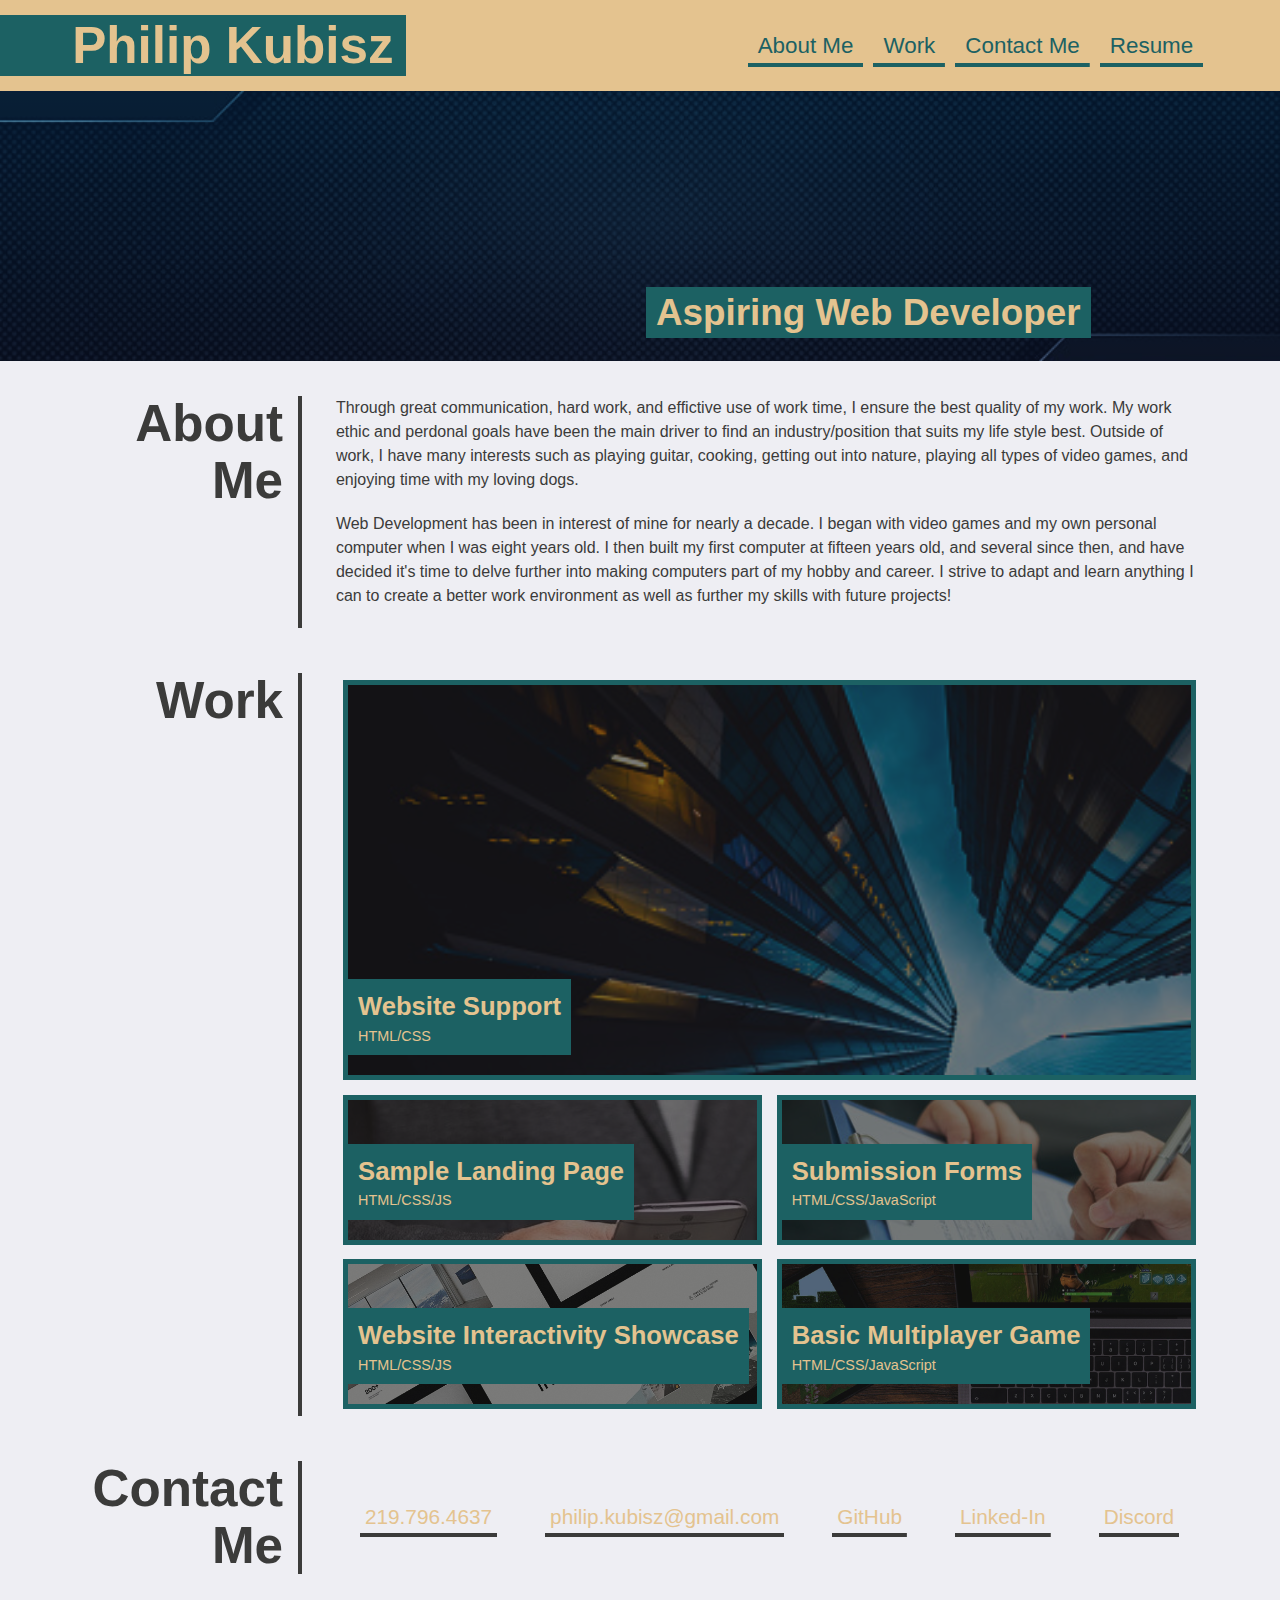
==== index.html @ 53c039df "updated index location and other pre-deployment goals" ====
<!DOCTYPE html>
<html lang="en">

<head>
  <meta charset="UTF-8">
  <meta name="viewport" content="width=device-width, initial-scale=1.0">
  <meta http-equiv="X-UA-Compatible" content="ie=edge">
  <title>Philip Kubisz // Web Developer</title>
  <link rel="reset" href="Main\assets\css\reset.css" />
  <link rel="stylesheet" href="Main\assets\css\style.css" />
</head>

<body>
  <!-- main logo / nav -->
  <header>
    <h1>Philip Kubisz</h1>
    <nav>
      <a href="#about">About Me</a>
      <a href="#work">Work</a>
      <a href="#contact">Contact Me</a>
      <!-- Link this to your resume! -->
      <a href="https://drive.google.com/file/d/1QZvg-TMkhSVKw_WbUS4NtE575gRH0j7C/view?usp=share_link">Resume</a>
    </nav>
  </header>

  <!-- hero banner -->
  <section class="hero-banner">
    <div>
      <h2>Aspiring Web Developer</h2>
    </div>
  </section>

  <main class="page-wrapper">
    <!-- about me -->
    <section class="page-section" id="about">
      <h2>About Me</h2>
      <div>
        <p>
          Through great communication, hard work, and effictive use of work time, I ensure the best quality of my work.
          My work ethic and perdonal goals have been the main driver to find an industry/position that suits my life style best.
          Outside of work, I have many interests such as playing guitar, cooking, getting out into nature, playing all types of video games, and enjoying time with my loving dogs.
        </p>
        <p>
          Web Development has been in interest of mine for nearly a decade. I began with video games and my own personal computer when I was eight years old. I then built my first computer at fifteen years old, and several since then,
          and have decided it's time to delve further into making computers part of my hobby and career.
          I strive to adapt and learn anything I can to create a better work environment as well as further my skills with future projects!
        </p>
      </div>
    </section>

    <!-- portfolio container -->
    <section class="page-section" id="work">
      <h2>Work</h2>
      <div class="flex-container">

        <a href="https://philkubz.github.io/Challenge-01-urban-octo-telegram/" class="flex-item website-support">
          <div>
            <h3>Website Support</h3>
            <span>HTML/CSS</span>
          </div>
        </a>
        
        <a href="https://philkubz.github.io/prework-study-guide/" class="flex-item landing-page-practice">
          <div>
            <h3>Sample Landing Page</h3>
            <span>HTML/CSS/JS</span>
          </div>
        </a>
        <a href="#" class="flex-item submission-forms">
          <div>
            <h3>Submission Forms</h3>
            <span>HTML/CSS/JavaScript</span>
          </div>
        </a>

        <a href="#" class="flex-item website-showcase">
          <div>
            <h3>Website Interactivity Showcase</h3>
            <span>HTML/CSS/JS</span>
          </div>
        </a>

    
        <a href="#" class="flex-item multiplayer-game">
          <div>
            <h3>Basic Multiplayer Game</h3>
            <span>HTML/CSS/JavaScript</span>
          </div>
        </a>

      </div>
    </section>

    <!-- contact -->
    <section class="page-section contact" id="contact">
      <h2>Contact Me</h2>
      <div>
        <address>
          <a href="tel:+12197964637">219.796.4637</a>
          <a href="mailto:philip.kubisz@gmail.com">philip.kubisz@gmail.com</a>
          <a href="https://github.com/PhilKubz">GitHub</a>
          <a href="#">Linked-In</a>
          <a href="#">Discord</a>
        </address>
      </div>
    </section>
  </main>
</body>

</html>
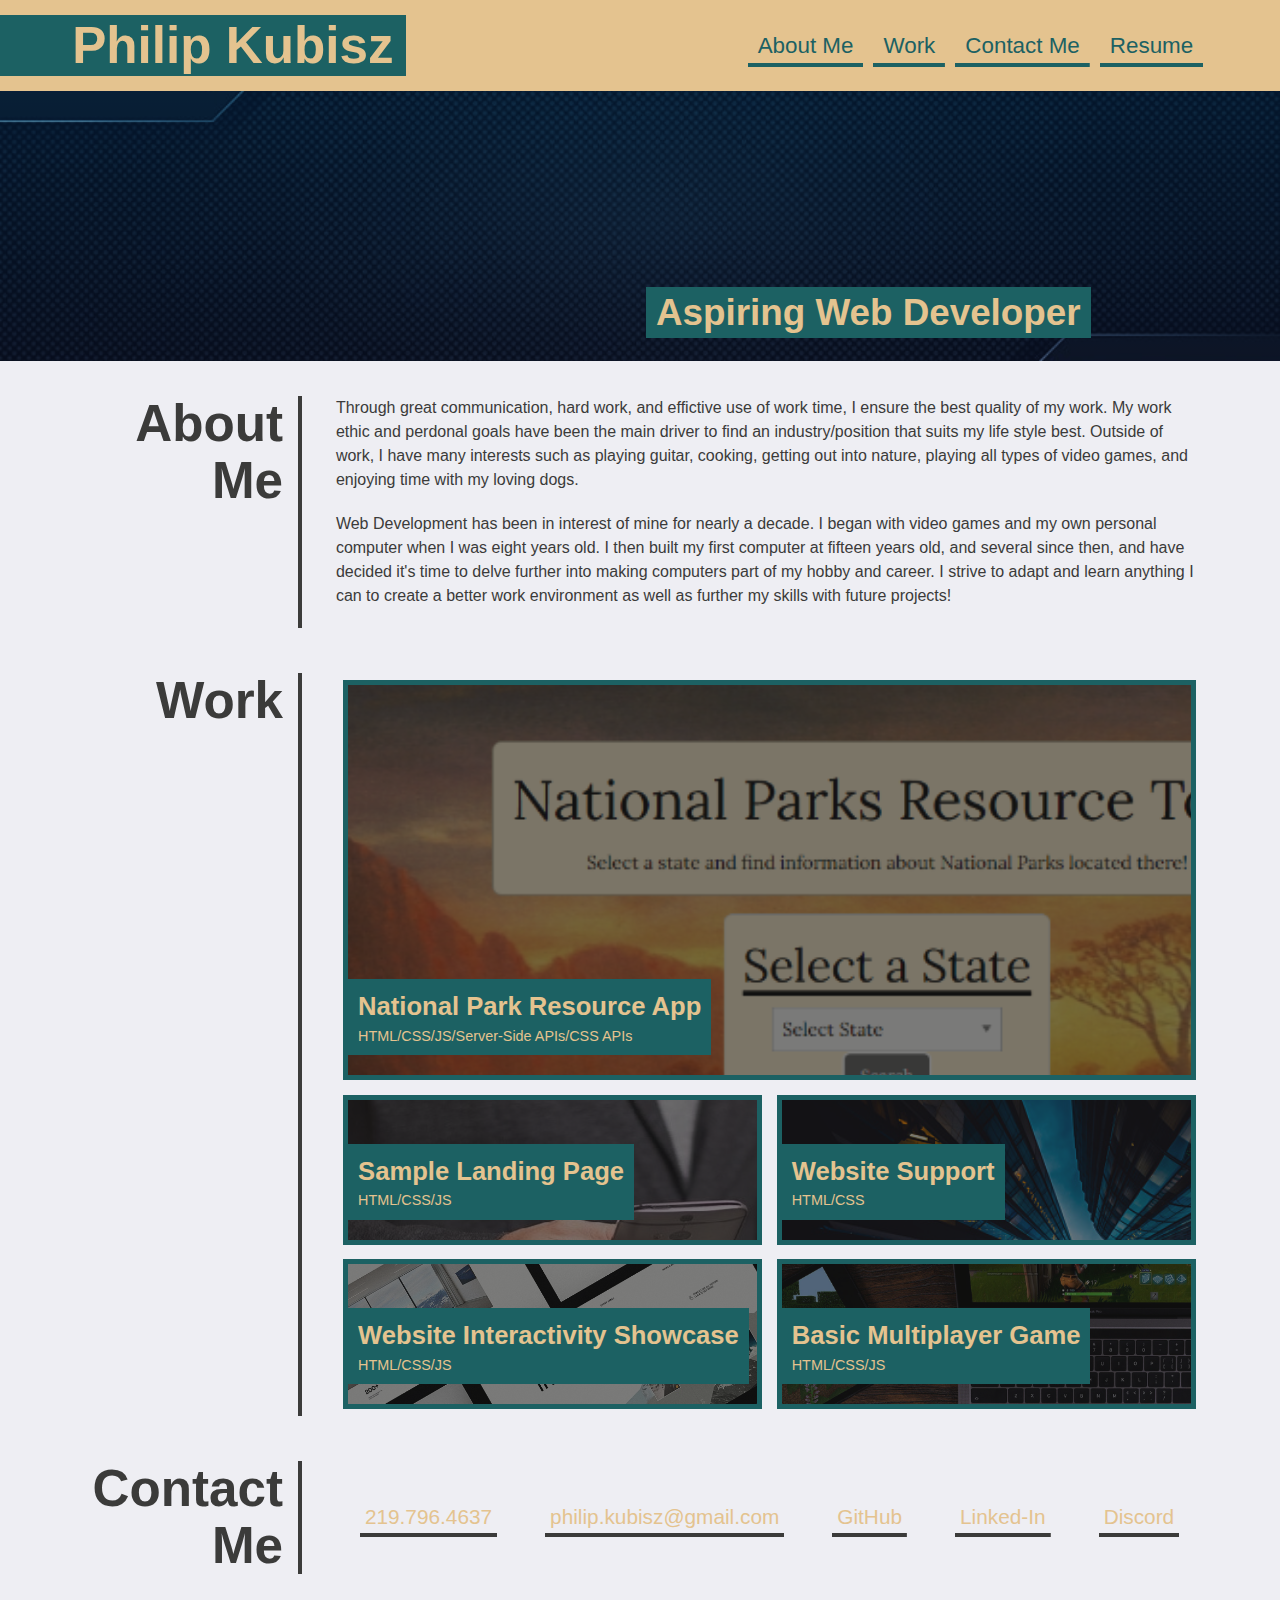
==== commit 0ad04c53: "update portfolio links" ====
--- a/index.html
+++ b/index.html
@@ -53,27 +53,29 @@
       <h2>Work</h2>
       <div class="flex-container">
 
-        <a href="https://philkubz.github.io/Challenge-01-urban-octo-telegram/" class="flex-item website-support">
+        <a href="https://bootcamp-mo.github.io/National-Park-Search-Resource/" alt="National Park Resource App" class="flex-item national-park">
+          <div>
+            <h3>National Park Resource App</h3>
+            <span>HTML/CSS/JS/Server-Side APIs/CSS APIs</span>
+          </div>
+        </a>
+        
+        <a href="https://philkubz.github.io/prework-study-guide/" alt="Sample Landing Page" class="flex-item landing-page-practice">
+          <div>
+            <h3>Sample Landing Page</h3>
+            <span>HTML/CSS/JS</span>
+          </div>
+        </a>
+
+        <a href="https://philkubz.github.io/Challenge-01-urban-octo-telegram/" alt="Website Support" class="flex-item website-support">
           <div>
             <h3>Website Support</h3>
             <span>HTML/CSS</span>
           </div>
         </a>
-        
-        <a href="https://philkubz.github.io/prework-study-guide/" class="flex-item landing-page-practice">
-          <div>
-            <h3>Sample Landing Page</h3>
-            <span>HTML/CSS/JS</span>
-          </div>
-        </a>
-        <a href="#" class="flex-item submission-forms">
-          <div>
-            <h3>Submission Forms</h3>
-            <span>HTML/CSS/JavaScript</span>
-          </div>
-        </a>
 
-        <a href="#" class="flex-item website-showcase">
+
+        <a href="#" alt="Website Interactivity Showcase" class="flex-item website-showcase">
           <div>
             <h3>Website Interactivity Showcase</h3>
             <span>HTML/CSS/JS</span>
@@ -81,10 +83,10 @@
         </a>
 
     
-        <a href="#" class="flex-item multiplayer-game">
+        <a href="#" alt="Basic Multiplayer Game" class="flex-item multiplayer-game">
           <div>
             <h3>Basic Multiplayer Game</h3>
-            <span>HTML/CSS/JavaScript</span>
+            <span>HTML/CSS/JS</span>
           </div>
         </a>
 
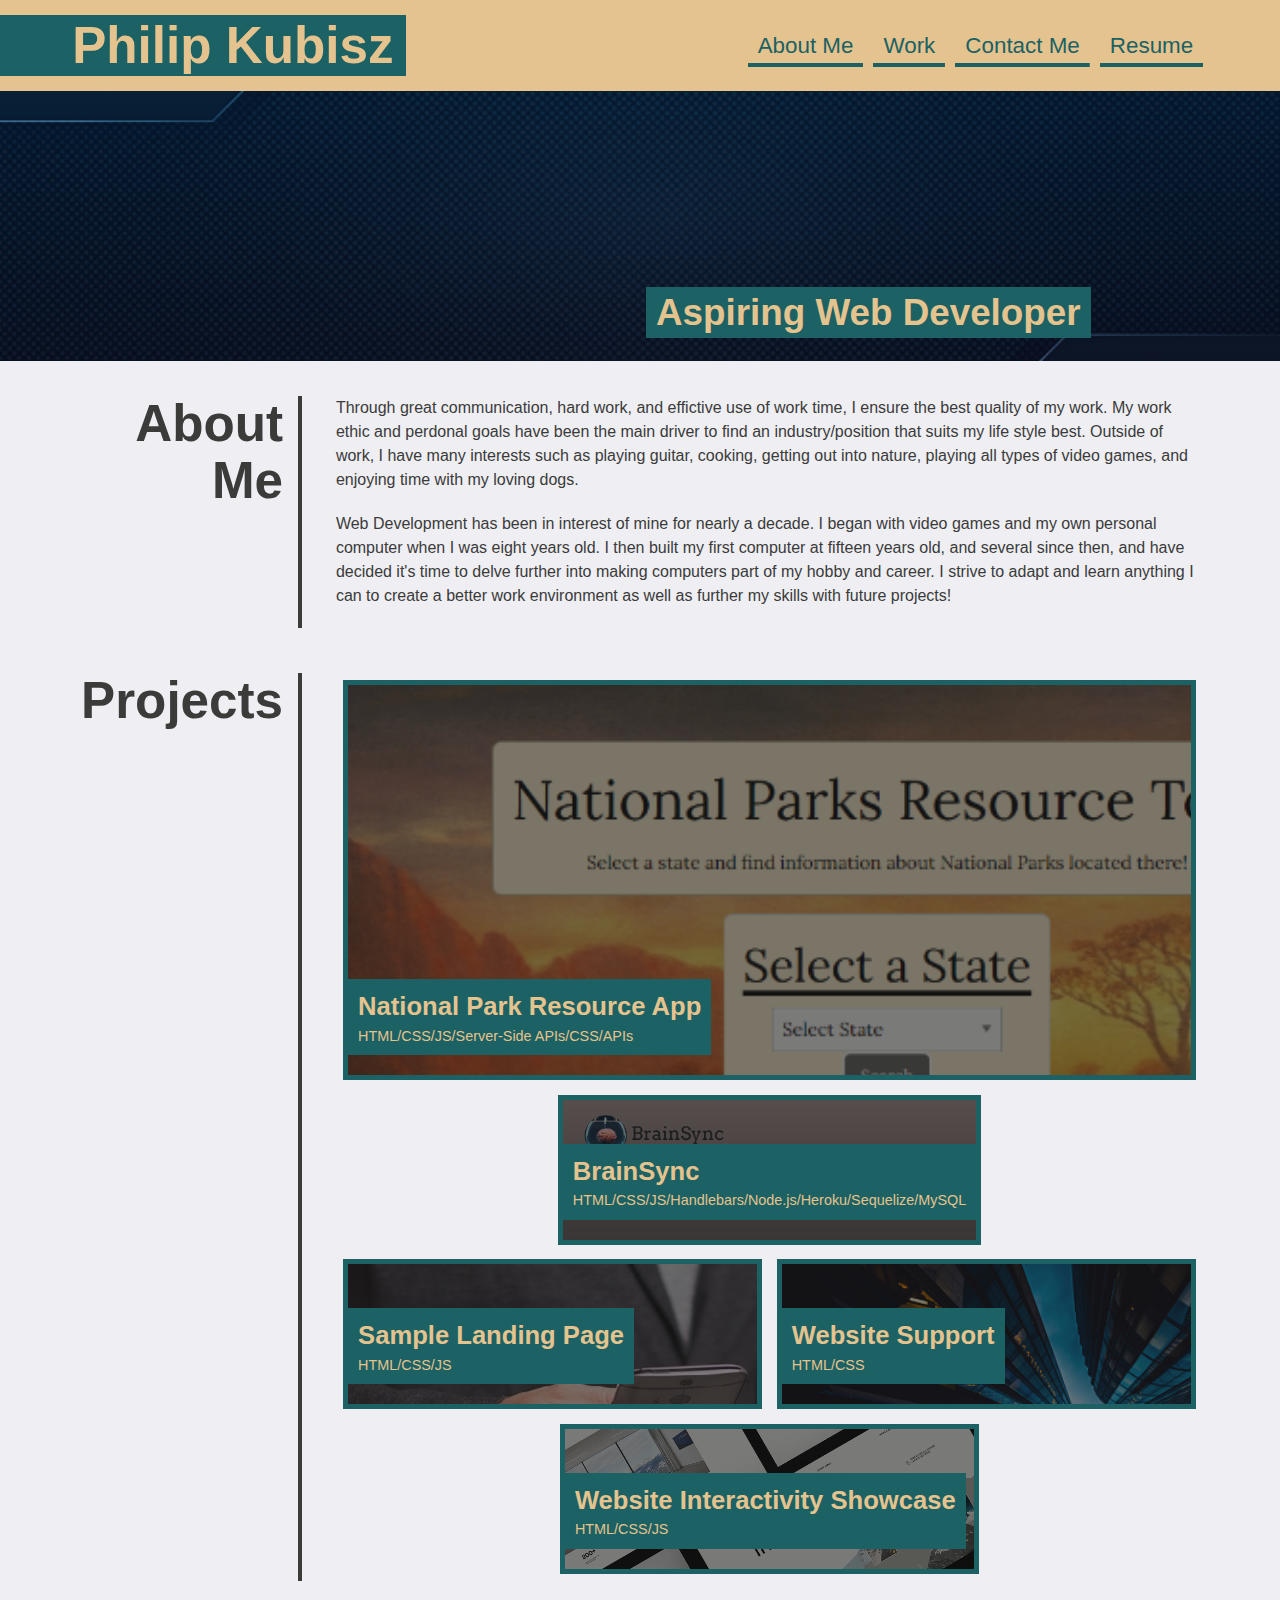
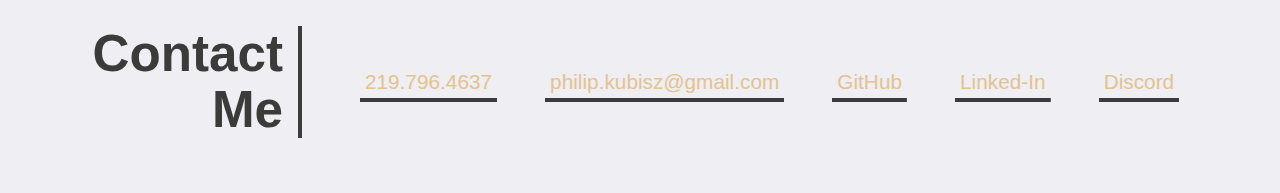
==== commit 71b98844: "project-2-update" ====
--- a/index.html
+++ b/index.html
@@ -50,16 +50,23 @@
 
     <!-- portfolio container -->
     <section class="page-section" id="work">
-      <h2>Work</h2>
+      <h2>Projects</h2>
       <div class="flex-container">
 
         <a href="https://bootcamp-mo.github.io/National-Park-Search-Resource/" alt="National Park Resource App" class="flex-item national-park">
           <div>
             <h3>National Park Resource App</h3>
-            <span>HTML/CSS/JS/Server-Side APIs/CSS APIs</span>
+            <span>HTML/CSS/JS/Server-Side APIs/CSS/APIs</span>
           </div>
         </a>
         
+        <a href="https://murmuring-thicket-05712.herokuapp.com/login" alt="BrainSync" class="flex-item brainsync">
+          <div>
+            <h3>BrainSync</h3>
+            <span>HTML/CSS/JS/Handlebars/Node.js/Heroku/Sequelize/MySQL</span>
+          </div>
+        </a>
+
         <a href="https://philkubz.github.io/prework-study-guide/" alt="Sample Landing Page" class="flex-item landing-page-practice">
           <div>
             <h3>Sample Landing Page</h3>
@@ -78,14 +85,6 @@
         <a href="#" alt="Website Interactivity Showcase" class="flex-item website-showcase">
           <div>
             <h3>Website Interactivity Showcase</h3>
-            <span>HTML/CSS/JS</span>
-          </div>
-        </a>
-
-    
-        <a href="#" alt="Basic Multiplayer Game" class="flex-item multiplayer-game">
-          <div>
-            <h3>Basic Multiplayer Game</h3>
             <span>HTML/CSS/JS</span>
           </div>
         </a>
